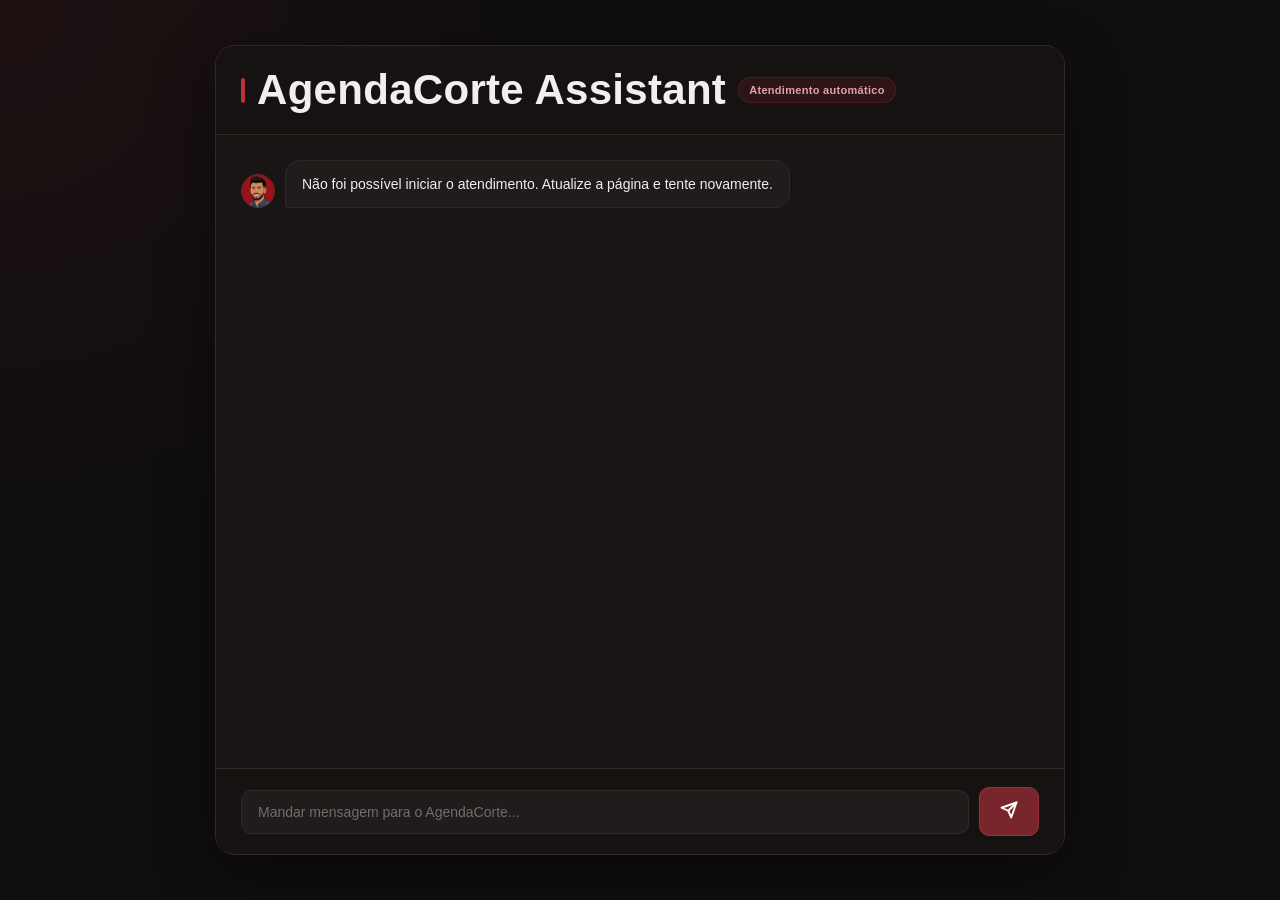
==== public/index.html @ 35dcbe13 "organiza totalmente os arquivos paradeploy no vercel" ====
<!DOCTYPE html>
<html lang="pt-BR">

<head>
    <meta charset="UTF-8">
    <meta name="viewport" content="width=device-width, initial-scale=1.0">
    <link rel="icon" type="image/png" href="/public/assets/CortesLabs.png">
    <title>AgendaCorte Assistant</title>
    <link rel="icon" type="image/png" href="/public/assets/CortesLabs.png">
    <link rel="stylesheet" href="style.css">

    <link rel="preconnect" href="https://fonts.googleapis.com">
    <link rel="preconnect" href="https://fonts.gstatic.com" crossorigin>

    <link
        href="https://fonts.googleapis.com/css2?family=Inter:wght@400;500;600;700&display=swap"
        rel="stylesheet"
    >
</head>

<body>
    <div class="chat-wrapper">

        <!-- Cabeçalho -->
        <header class="app-header">

            <div class="header-title">

                <h1>AgendaCorte Assistant</h1>

                <span class="badge-ia">
                    Atendimento automático
                </span>

            </div>

        </header>


        <!-- Chat -->
        <main class="chat-container">

            <!-- Mensagens -->
            <div
                id="chat-messages"
                class="chat-messages"
                aria-live="polite"
                aria-label="Conversa com o assistente"
            >

                <!-- Exemplo de Indicador de Digitação direto no HTML (você pode controlar via JS se exibe ou oculta) -->
                <div class="message bot-message typing-message" id="typing-indicator">
                    <div class="message-content typing-bubble">
                        <div class="dots-container">
                            <div class="dot"></div>
                            <div class="dot"></div>
                            <div class="dot"></div>
                        </div>
                    </div>
                </div>

            </div>


            <!-- Botões de resposta -->
            <div
                id="chat-buttons"
                class="chat-buttons"
            >

                <!-- Botões gerados dinamicamente -->

            </div>


            <!-- Campo de mensagem -->
            <form class="chat-input-area" id="chat-form">

                <input
                    type="text"
                    id="user-input"
                    placeholder="Mandar mensagem para o AgendaCorte..."
                    autocomplete="off"
                >

                <button
                    type="submit"
                    id="send-btn"
                    aria-label="Enviar mensagem"
                >

                    <svg
                        width="18"
                        height="18"
                        viewBox="0 0 24 24"
                        fill="none"
                        stroke="currentColor"
                        stroke-width="2.5"
                        stroke-linecap="round"
                        stroke-linejoin="round"
                    >
                        <line x1="22" y1="2" x2="11" y2="13"></line>
                        <polygon points="22 2 15 22 11 13 2 9 22 2"></polygon>
                    </svg>

                </button>

            </form>

        </main>

    </div>


    <!-- JavaScript -->
    <script src="scripts.js" defer></script>
</body>

</html>
---- public/style.css ----
/* =========================================
   AGENDACORTE — TEMA DARK RED
   Visual escuro, elegante e minimalista
========================================= */

:root {
    --background: #100e0e;
    --surface: #191515;
    --surface-light: #211b1b;
    --surface-hover: #2b2020;

    --red: #b8323c;
    --red-hover: #d0444d;
    --red-dark: #79252c;
    --wine: #421d22;

    --text: #f2eeee;
    --text-secondary: #aaa0a0;
    --text-muted: #746b6b;

    --border: #332828;
    --success: #729b78;

    --radius: 14px;
    --transition: 0.25s ease;
}

/* RESET */

* {
    margin: 0;
    padding: 0;
    box-sizing: border-box;
}

html {
    scroll-behavior: smooth;
}

body {
    min-height: 100vh;
    font-family: 'Segoe UI', Arial, sans-serif;
    background:
        radial-gradient(
            circle at top left,
            rgba(120, 35, 43, 0.13),
            transparent 35%
        ),
        var(--background);
    color: var(--text);

    display: flex;
    justify-content: center;
    align-items: center;

    padding: 20px;
}

/* ANIMAÇÕES */

@keyframes aparecer {
    from {
        opacity: 0;
        transform: translateY(12px);
    }

    to {
        opacity: 1;
        transform: translateY(0);
    }
}

@keyframes entradaSuave {
    from {
        opacity: 0;
        transform: scale(0.97);
    }

    to {
        opacity: 1;
        transform: scale(1);
    }
}

@keyframes flutuar {
    0%, 100% {
        transform: translateY(0);
    }

    50% {
        transform: translateY(-3px);
    }
}

/* ESTRUTURA PRINCIPAL */

.chat-wrapper {
    width: 100%;
    max-width: 850px;
    height: 90vh;
    max-height: 900px;

    display: flex;
    flex-direction: column;

    background: var(--surface);
    border: 1px solid var(--border);
    border-radius: 20px;

    overflow: hidden;

    box-shadow: 0 20px 60px rgba(0, 0, 0, 0.4);

    animation: entradaSuave 0.5s ease;
}

/* CABEÇALHO */

.app-header {
    display: flex;
    align-items: center;
    justify-content: space-between;

    padding: 20px 25px;

    background: #171212;
    border-bottom: 1px solid var(--border);
}

.header-title {
    display: flex;
    align-items: center;
    gap: 12px;

    font-size: 21px;
    font-weight: 700;
    letter-spacing: 0.3px;
}

.header-title::before {
    content: "";
    width: 4px;
    height: 25px;

    background: var(--red);
    border-radius: 5px;
}

.badge-ia {
    font-size: 11px;
    font-weight: 600;

    color: #e5a0a4;
    background: rgba(184, 50, 60, 0.13);

    border: 1px solid rgba(184, 50, 60, 0.25);
    border-radius: 20px;

    padding: 6px 10px;
}

/* ÁREA DO CHAT */

.chat-container {
    flex: 1;
    min-height: 0;

    display: flex;
    flex-direction: column;

    overflow: hidden;
}

.chat-messages {
    flex: 1;
    min-height: 0;

    display: flex;
    flex-direction: column;
    gap: 18px;

    padding: 25px;

    overflow-y: auto;
    scroll-behavior: smooth;
}

/* BARRA DE ROLAGEM */

.chat-messages::-webkit-scrollbar {
    width: 6px;
}

.chat-messages::-webkit-scrollbar-track {
    background: transparent;
}

.chat-messages::-webkit-scrollbar-thumb {
    background: #493034;
    border-radius: 10px;
}

.chat-messages::-webkit-scrollbar-thumb:hover {
    background: var(--red-dark);
}

/* MENSAGENS */

.message {
    display: flex;
    align-items: flex-end;
    gap: 10px;

    max-width: 85%;

    animation: aparecer 0.3s ease;
}

.bot-message {
    align-self: flex-start;
}

.user-message {
    align-self: flex-end;
    flex-direction: row-reverse;
}

.bot-avatar {
    width: 34px;
    height: 34px;

    object-fit: cover;
    border-radius: 50%;

    border: 1px solid var(--red-dark);
    flex-shrink: 0;
}

.message-content {
    padding: 12px 16px;

    border-radius: 15px;
    font-size: 14px;
    line-height: 1.6;

    overflow-wrap: anywhere;
}

.bot-message .message-content {
    background: var(--surface-light);
    color: var(--text);

    border: 1px solid var(--border);
    border-bottom-left-radius: 4px;
}

.user-message .message-content {
    background: var(--red-dark);
    color: #fff;
    border: 1px solid #8f3038;
    border-bottom-right-radius: 4px;
    padding-bottom: 18px; /* Dá espaço embaixo para o visto não tampar o texto */
    padding-right: 28px;  /* Dá espaço à direita para os risquinhos */
}
/* ÁREA DOS BOTÕES */

.chat-buttons {
    display: flex;
    flex-wrap: wrap;
    gap: 10px;

    padding: 5px 25px 20px;

    animation: aparecer 0.3s ease;
}

/* BOTÕES DE OPÇÃO */

.chat-buttons button {
    padding: 11px 17px;

    border: 1px solid #583036;
    border-radius: 10px;

    background: #241a1b;
    color: var(--text);

    font-size: 13px;
    font-weight: 600;

    cursor: pointer;

    transition:
        background var(--transition),
        border-color var(--transition),
        transform var(--transition);

    animation: aparecer 0.3s ease backwards;
}

.chat-buttons button:hover {
    background: var(--wine);
    border-color: var(--red);

    transform: translateY(-2px);
}

.chat-buttons button:active {
    transform: scale(0.97);
}

.chat-buttons button:focus-visible {
    outline: 2px solid var(--red);
    outline-offset: 3px;
}

/* CARTÕES DE PROFISSIONAIS */

.profissionais-container {
    display: grid;
    grid-template-columns: repeat(auto-fit, minmax(150px, 1fr));
    gap: 12px;

    width: 100%;
}

.profissional-card {
    display: flex;
    flex-direction: column;
    align-items: center;
    gap: 10px;

    padding: 15px;

    background: var(--surface-light);
    border: 1px solid var(--border);
    border-radius: 14px;

    color: var(--text);

    cursor: pointer;

    transition: all 0.25s ease;
}

.profissional-card:hover {
    background: var(--surface-hover);
    border-color: var(--red-dark);

    transform: translateY(-4px);
}

.profissional-imagem {
    width: 85px;
    height: 85px;

    object-fit: cover;
    object-position: center;

    border-radius: 50%;
    border: 2px solid #633039;

    transition: border-color 0.25s ease;
}

.profissional-card:hover .profissional-imagem {
    border-color: var(--red);
}

.profissional-nome {
    font-size: 14px;
    font-weight: 600;
}

/* ÁREA DE DIGITAÇÃO */

.chat-input-area {
    display: flex;
    align-items: center;
    gap: 10px;

    padding: 18px 25px;

    background: #171212;
    border-top: 1px solid var(--border);
}

.chat-input-area input {
    flex: 1;
    min-width: 0;

    padding: 13px 16px;

    background: #211b1b;
    border: 1px solid var(--border);
    border-radius: 10px;

    color: var(--text);
    font-size: 14px;

    outline: none;

    transition: border-color var(--transition);
}

.chat-input-area input::placeholder {
    color: var(--text-muted);
}

.chat-input-area input:focus {
    border-color: var(--red-dark);
}

/* BOTÃO ENVIAR */

.chat-input-area button {
    padding: 13px 20px;

    background: var(--red-dark);
    border: 1px solid #96343d;
    border-radius: 10px;

    color: white;
    font-size: 13px;
    font-weight: 700;

    cursor: pointer;

    transition: all 0.25s ease;
}

.chat-input-area button:hover {
    background: var(--red);
    transform: translateY(-2px);
}

.chat-input-area button:active {
    transform: scale(0.96);
}

/* ESTADOS DESABILITADOS */

button:disabled {
    opacity: 0.5;
    cursor: not-allowed;
    transform: none !important;
}

/* RESPONSIVIDADE */

@media (max-width: 700px) {
    body {
        padding: 0;
    }

    .chat-wrapper {
        width: 100%;
        height: 100dvh;
        max-height: none;

        border: none;
        border-radius: 0;
    }

    .app-header {
        padding: 17px 18px;
    }

    .header-title {
        font-size: 18px;
    }

    .chat-messages {
        padding: 20px 15px;
    }

    .chat-buttons {
        padding: 5px 15px 15px;
    }

    .message {
        max-width: 92%;
    }

    .chat-input-area {
        padding: 14px 15px;
    }

    .profissionais-container {
        grid-template-columns: repeat(2, minmax(0, 1fr));
    }
}

@media (max-width: 380px) {
    .badge-ia {
        font-size: 9px;
    }

    .chat-buttons button {
        flex: 1 1 100%;
    }

    .message-content {
        font-size: 13px;
    }
}

/* ACESSIBILIDADE */

@media (prefers-reduced-motion: reduce) {
    *,
    *::before,
    *::after {
        animation-duration: 0.01ms !important;
        transition-duration: 0.01ms !important;
        scroll-behavior: auto !important;
    }
}

/* ========================================
   CONFIRMAÇÃO DE ENVIO - DENTRO DA BOLHA (CANTO INFERIOR DIREITO)
======================================== */

.user-message {
    position: relative; /* Garante que o status se posicione em relação à bolha */
}

.message-status {
    position: absolute;
    bottom: 6px;
    right: 12px;
    display: flex;
    align-items: center;
    gap: 2px;
    font-size: 10px;
    color: rgba(255, 255, 255, 0.7); /* Cor sutil dentro da mensagem vermelha */
    pointer-events: none;
}

.message-status .check {
    font-size: 11px;
    font-weight: bold;
    letter-spacing: -3px;
    transition: color 0.2s ease;
}

/* Quando lido / recebido */
.message-status.received .check {
    color: #53bdeb; /* Azul do visto */
}

/* ========================================
   INDICADOR DE DIGITAÇÃO (ADAPTADO)
======================================== */

.typing-message {
    display: flex;
    align-items: center;
    gap: 10px;
    margin: 10px 0;
    animation: entradaSuave 0.3s ease;
}

.typing-bubble {
    display: flex;
    align-items: center;
    padding: 12px 18px;
    background: var(--wine, #421d22);
    border: 1px solid rgba(255, 255, 255, 0.06);
    border-radius: 15px 15px 15px 4px;
}

.dots-container {
    display: flex;
    align-items: center;
    justify-content: center;
    height: 100%;
    width: 100%;
}

.dot {
    height: 10px; /* Reduzido proporcionalmente para caber bem na bolha do chat */
    width: 10px;
    margin-right: 8px;
    border-radius: 50%;
    background-color: #d8bfc1; /* Ajustado para combinar com o tema red/wine */
    animation: pulse 1.8s infinite ease-in-out; /* Velocidade um pouco mais suave */
}

.dot:last-child {
    margin-right: 0;
}

.dot:nth-child(1) {
    animation-delay: -0.4s;
}

.dot:nth-child(2) {
    animation-delay: -0.2s;
}

.dot:nth-child(3) {
    animation-delay: 0s;
}

@keyframes pulse {
    0% {
        transform: scale(0.8);
        background-color: #d8bfc1;
        box-shadow: 0 0 0 0 rgba(216, 191, 193, 0.4);
    }

    50% {
        transform: scale(1.3);
        background-color: var(--red);
        box-shadow: 0 0 0 8px rgba(184, 50, 60, 0);
    }

    100% {
        transform: scale(0.8);
        background-color: #d8bfc1;
        box-shadow: 0 0 0 0 rgba(216, 191, 193, 0.4);
    }
}
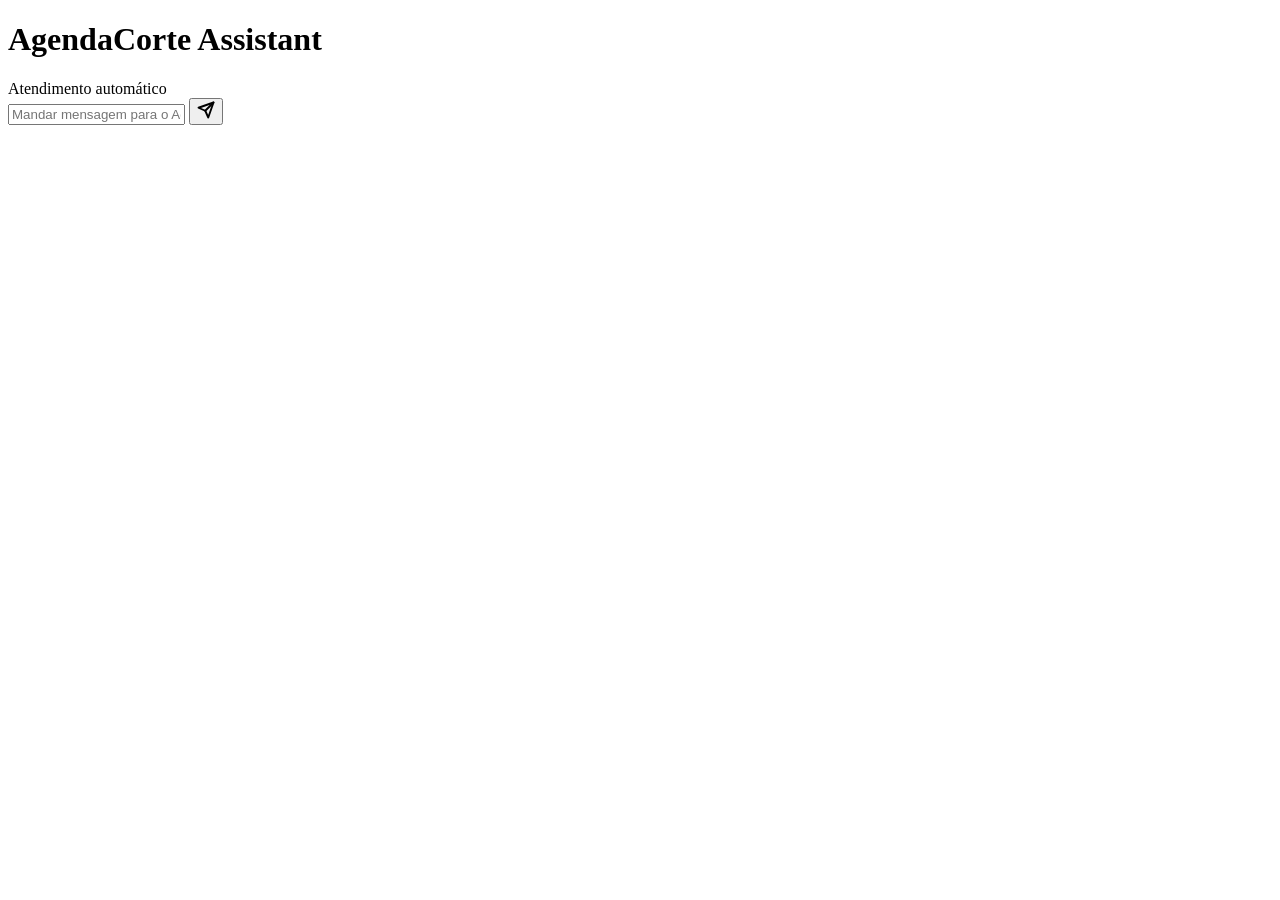
==== commit f8df1e60: "fix: corrige caminhos de arquivos e melhora a exibição do indicador de digitação" ====
--- a/public/index.html
+++ b/public/index.html
@@ -1,13 +1,16 @@
+
 <!DOCTYPE html>
 <html lang="pt-BR">
 
 <head>
     <meta charset="UTF-8">
     <meta name="viewport" content="width=device-width, initial-scale=1.0">
-    <link rel="icon" type="image/png" href="/public/assets/CortesLabs.png">
+
+    <link rel="icon" type="image/png" href="/assets/CortesLabs.png">
+
     <title>AgendaCorte Assistant</title>
-    <link rel="icon" type="image/png" href="/public/assets/CortesLabs.png">
-    <link rel="stylesheet" href="style.css">
+
+    <link rel="stylesheet" href="/style.css">
 
     <link rel="preconnect" href="https://fonts.googleapis.com">
     <link rel="preconnect" href="https://fonts.gstatic.com" crossorigin>
@@ -19,6 +22,7 @@
 </head>
 
 <body>
+
     <div class="chat-wrapper">
 
         <!-- Cabeçalho -->
@@ -48,15 +52,14 @@
                 aria-label="Conversa com o assistente"
             >
 
-                <!-- Exemplo de Indicador de Digitação direto no HTML (você pode controlar via JS se exibe ou oculta) -->
-                <div class="message bot-message typing-message" id="typing-indicator">
-                    <div class="message-content typing-bubble">
-                        <div class="dots-container">
-                            <div class="dot"></div>
-                            <div class="dot"></div>
-                            <div class="dot"></div>
-                        </div>
-                    </div>
+                <!-- Indicador de digitação do bot -->
+                <div
+                    class="message bot-message typing-message"
+                    id="typing-indicator"
+                    style="display: none;"
+                >
+
+
                 </div>
 
             </div>
@@ -113,7 +116,8 @@
 
 
     <!-- JavaScript -->
-    <script src="scripts.js" defer></script>
+    <script src="/scripts.js" defer></script>
+
 </body>
 
-</html>+</html>
